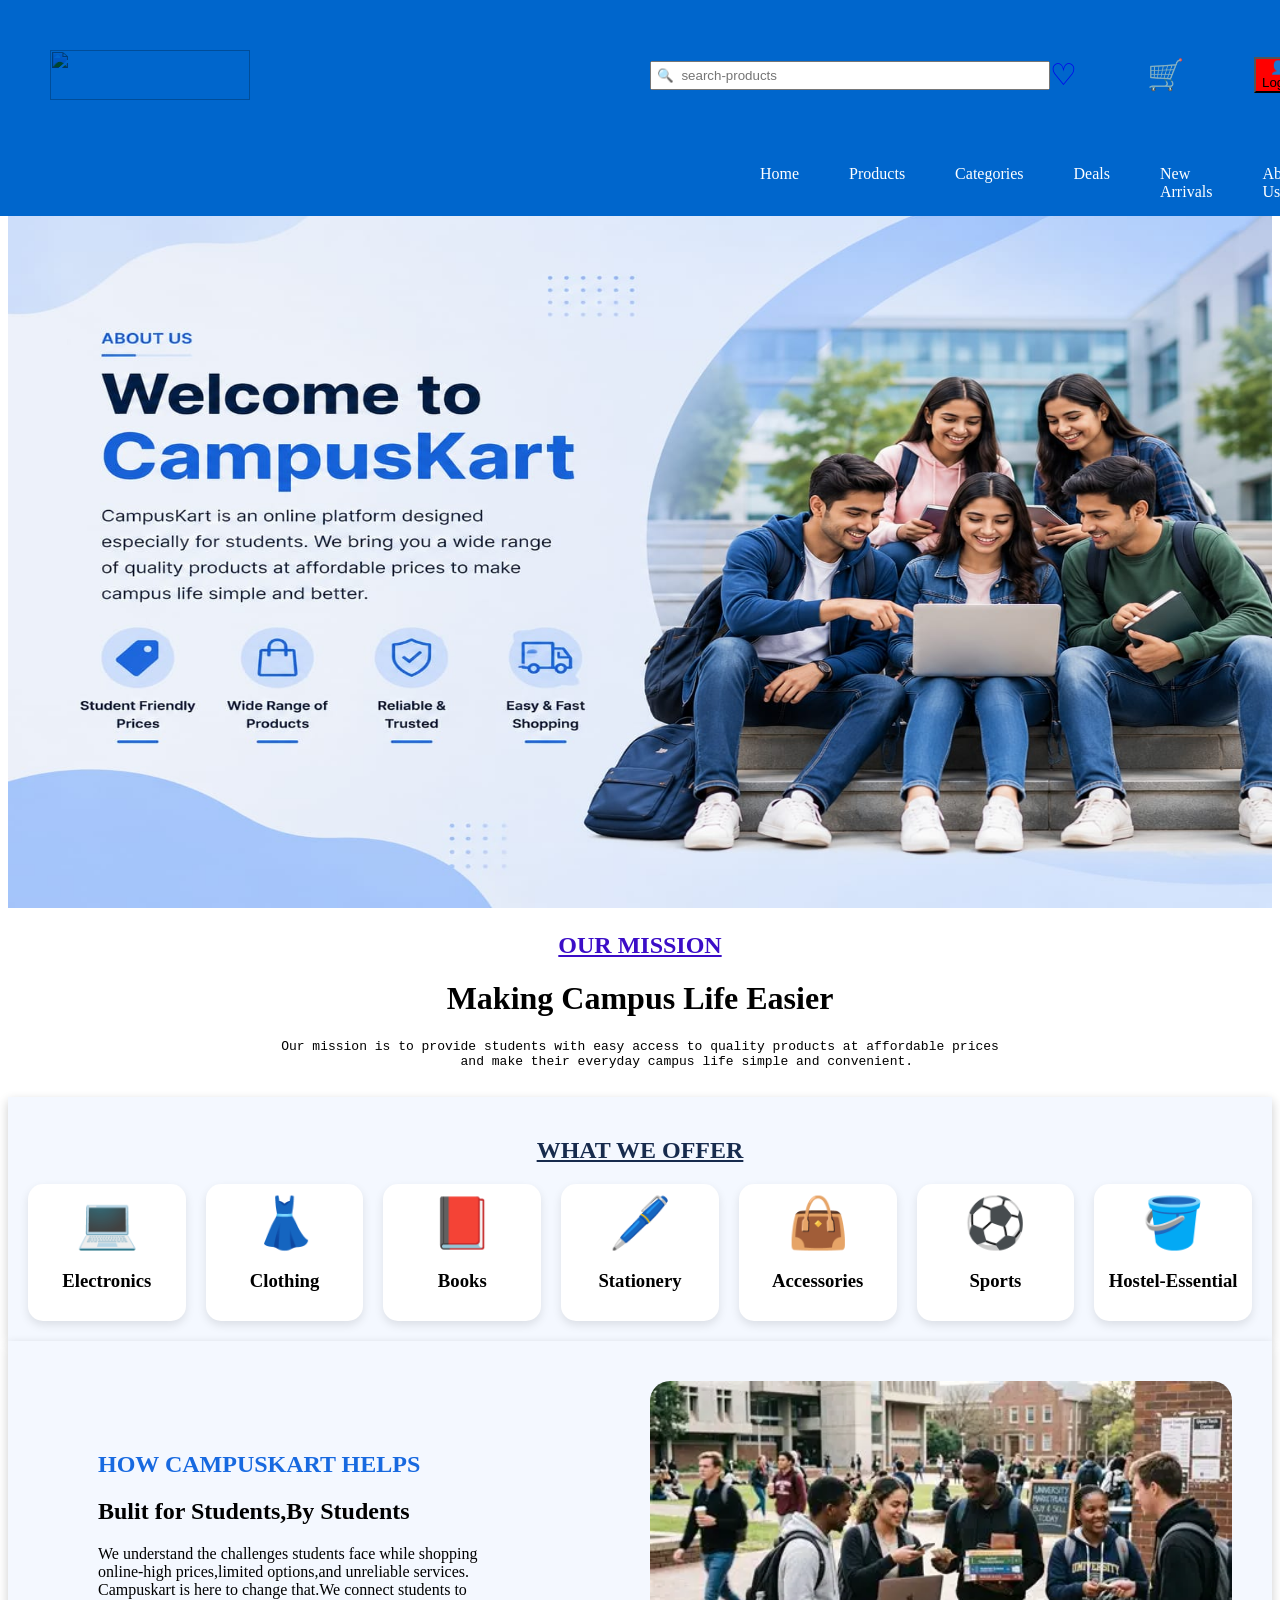
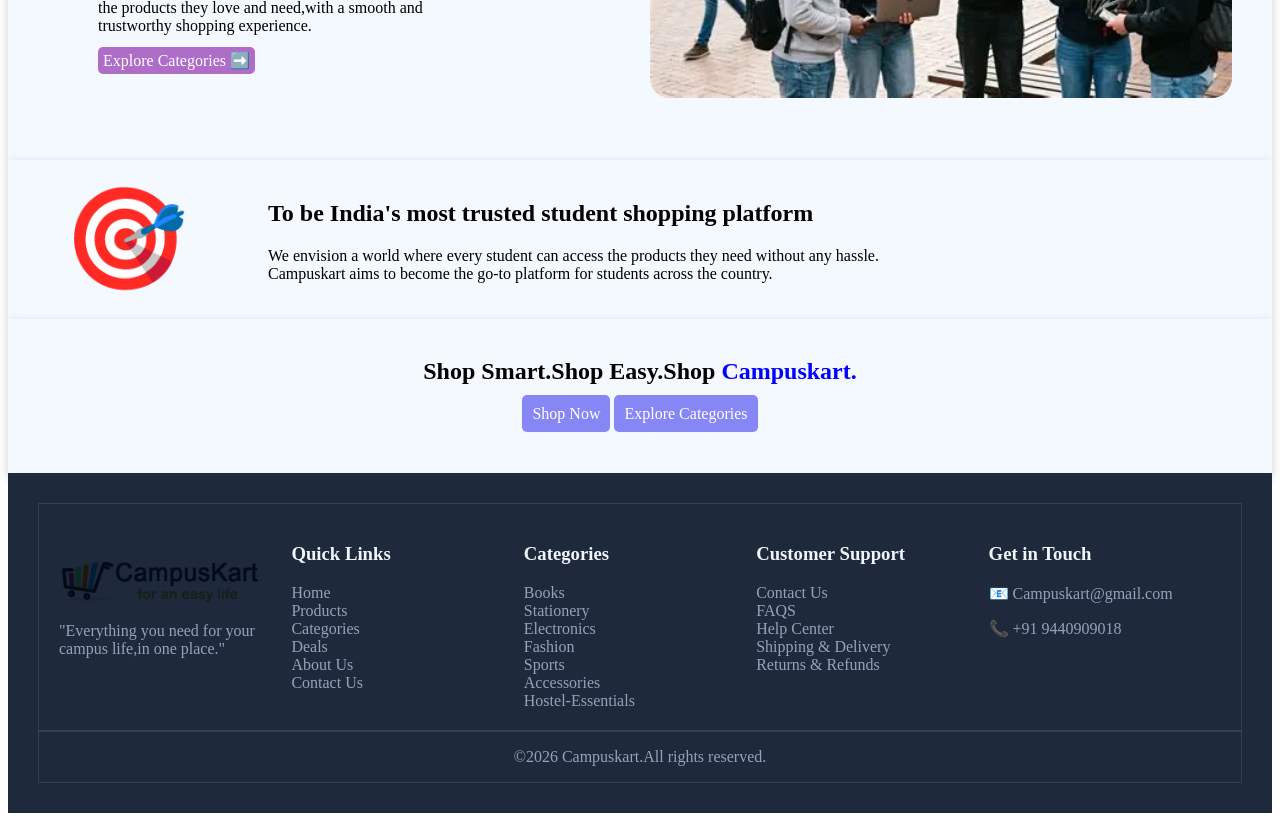
==== about-us.html @ a53f2f24 "initial commit" ====
<!DOCTYPE html>
<html>
    <head>
        <title>CampusKart</title>
        <link rel="stylesheet" href="about-us.css">
        <link rel="stylesheet" href="header.css">
        <link rel="stylesheet" href="footer.css">
    </head>
<body>
    <header>
        <div class="header-top">
        <img src="images/CampusKart-logo.jpg" width="200px" height="50px">
        <div class="search-box">
            <input type="text" placeholder="&#128269&nbsp;&nbsp;search-products" >
        </div>
        <div class="actions">
        <a href="#">&#9825</a>
        <a href="#">🛒</a>
        <button class="login-btn">&#128100; Login</button>
        </div>
        </div>
        <nav>
            <a href="index.html">Home</a>
            <a href="products.html">Products</a>
            <a href="categories.html">Categories</a>
            <a href="#">Deals</a>
            <a href="#">New Arrivals</a>
            <a href="about-us">About Us</a>
        </nav>
        </header>
        <main>
        <section class="hero">
            <img src="images/hero-section.jpg" alt="image not found">
        </section>
        <seection class="our-mission">
            <h2>OUR MISSION</h2>
            <h1>Making Campus Life Easier</h1>
            <pre>Our mission is to provide students with easy access to quality products at affordable prices
            and make their everyday campus life simple and convenient.
            </pre>
        </seection>
        <section class="we-offer">
            <h2>WHAT WE OFFER</h2>
            <div class="category-container">
                <div class="category-card">
                    <div class="icon">💻</div>
                    <h3>Electronics</h3>
                </div>
                <div class="category-card">
                    <div class="icon">👗</div>
                    <h3>Clothing</h3>
                </div>
                <div class="category-card">
                    <div class="icon">📕</div>
                    <h3>Books</h3>
                </div>
                <div class="category-card">
                    <div class="icon">🖊️</div>
                    <h3>Stationery</h3>
                </div>
                <div class="category-card">
                    <div class="icon">👜</div>
                    <h3>Accessories</h3>
                </div>
                <div class="category-card">
                    <div class="icon">⚽</div>
                    <h3>Sports</h3>
                </div>
                <div class="category-card">
                    <div class="icon">🪣</div>
                    <h3>Hostel-Essential</h3>
                </div>
            </div>
        </section>
        <section class="about-campuskart">
            <div class="about">
                <h2>HOW CAMPUSKART HELPS</h2>
                <h1>Bulit for Students,By Students</h1>
                <p>
                    We understand the challenges students face while shopping <br>
                    online-high prices,limited options,and unreliable services.<br>
                    Campuskart is here to change that.We connect students to <br>
                    the products they love and need,with a smooth and<br>
                    trustworthy shopping experience.
                </p>
                <a href="categories.html">Explore Categories ➡️</a>
            </div>
            <div class="campuskart">
                <img src="images/campus.jpg">
            </div>
        </section>
        <section class="vision">
            <div class="vision-icon">🎯</div>
            <div>
            <h1>To be India's most trusted student shopping platform</h1>
            <p>We envision a world where every student can access the products they need without any hassle.<br>
               Campuskart aims to become the go-to platform for students across the country.
            </p>
            </div>
        </section>
        <section class="section">
            <h1>Shop Smart.Shop Easy.Shop <span style="color:blue;">Campuskart.</h1>
                <a href="products.html">Shop Now</a>
                <a  href="categories.html">Explore Categories</a>
        </section>
    </main>
         <footer class="footer">
            <div class="footer-row-1">
                <div class="footer-column logo-column" >
                    <img src="images/Campuskart-logo.jpg" alt="logo">
                    <p>"Everything you need for your<br>campus life,in one place."</p>
                </div>
                <div class="footer-column">
                    <h3>Quick Links</h3>
                    <a href="">Home</a>
                    <a href="">Products</a>
                    <a href="">Categories</a>
                    <a href="">Deals</a>
                    <a href="">About Us</a>
                    <a href="">Contact Us</a>
                </div>
                <div class="footer-column">
                    <h3>Categories</h3>
                    <a href="">Books</a>
                    <a href="">Stationery</a>
                    <a href="">Electronics</a>
                    <a href="">Fashion</a>
                    <a href="">Sports</a>
                    <a href="">Accessories</a>
                    <a href="">Hostel-Essentials</a>
                </div>
                <div class="footer-column">
                    <h3>Customer Support</h3>
                    <a href="">Contact Us</a>
                    <a href="">FAQS</a>
                    <a href="">Help Center</a>
                    <a href="">Shipping & Delivery</a>
                    <a href="">Returns & Refunds</a>
                </div>
                <div class="footer-column">
                    <h3>Get in Touch</h3>
                    <p>📧 Campuskart@gmail.com</p>
                    <p>📞 +91 9440909018</p>
                </div>
            </div>
                <div class="footer-row-2">
                    <p>©️2026 Campuskart.All rights reserved.</p>
                </div>
            </div>
        </footer>
    </body>
---- about-us.css ----
main{
    padding-top:200px;
}
.hero img{
    height:700px;
    width:100%;
}
.our-mission h1,h2,pre{
text-align:center;
}
.our-mission h2{
    color:rgb(59, 13, 199);
    text-decoration:underline;
}
.category-container{
    display:grid;
    grid-template-columns:repeat(7,1fr);
    gap:20px;
}
.we-offer{
    padding:20px;
    background-color:#F4F8FF;
    box-shadow:0 4px 10px rgba(0,0,0,0.2);
}
.we-offer h2{
    color:#172B4D;
    text-decoration:underline;
}
.icon{
    font-size:50px;
    text-align:center;
}
.category-card{
    background-color:white;
    border-radius:15px;
    padding:10px;
    box-shadow:0 4px 10px rgba(0,0,0,0.1);
}
.category-card h3{
    text-align:center;
}
.about-campuskart{
    display:grid;
    grid-template-columns:repeat(2,1fr);
    gap:20px;
    padding:40px;
    background-color:#F4F8FF;
    box-shadow:0 4px 10px rgba(0,0,0,0.2);
}
.about h2{
    color:#1769E0;
    text-align:start;
}
.about{
    text-align:start;
    margin:50px;
}
.about a{
    background-color:rgb(174, 110, 200);
    text-decoration:none;
    color:white;
    padding:5px;
    border-radius:5px;
}
.campuskart img{
     width:100%;
     object-fit:cover;
     border-radius:20px;
}
.vision{
    display:flex;
    gap:80px;
    padding:20px;
    background-color:#F4F8FF;
    box-shadow:0 4px 10px rgba(0,0,0,0.2);
}
.vision-icon{
    margin-left:35px;
    font-size:100px;

}
.section{
    text-align:center;
     background-color:#F4F8FF;
     box-shadow:0 4px 10px rgba(0,0,0,0.2);
     padding:20px;
     padding-bottom:50px;
}
.section a{
    background-color:rgb(134, 134, 245);
    color:white;
    text-decoration:none;
    padding:10px;
    border-radius:5px;
}
---- header.css ----
header{
     background-color:#0066cc; 
     position:fixed;
     top:0;
     left:0;
     width:100%;
     z-index:1000;  
}
.header-top{
    display:flex;
    align-items:center;
    justify-content:space-between;
    padding:50px;
}
header img{
    mix-blend-mode:multiply;
}
.search-box input{
    box-sizing:border-box;
    width:400px;
    padding:5px;
    margin-left:400px;
}
.actions{
    display:flex;
    gap:70px;
}
.actions a{
    text-decoration:none;
    font-size:30px;
}
.login-btn{
    background-color:red;
}
nav{
    display:flex;
    gap:50px;
    padding:15px 100px 15px 760px;
}
nav a{
    text-decoration:none;
    color:white;

}
---- footer.css ----
.footer{
    padding:30px;
    background-color:#1E293B;
}
.footer-row-1{
    padding:20px;
    display:grid;
    grid-template-columns:repeat(5,1fr);
    border: 1px solid #334155;
}
.footer-column img{
    width:200px;
    mix-blend-mode:multiply;
}
.footer-column a{
    text-decoration:none;
    color:#94A3B8;
    display:block;
}
.footer-column h3{
    color:#F1F5F9;
}
.logo-column{
    margin-top:35px;
}
.footer-column p{
     color:#94A3B8;

}
.footer-row-2{
    text-align:center;
    border: 1px solid #334155;
     color:#94A3B8;
}
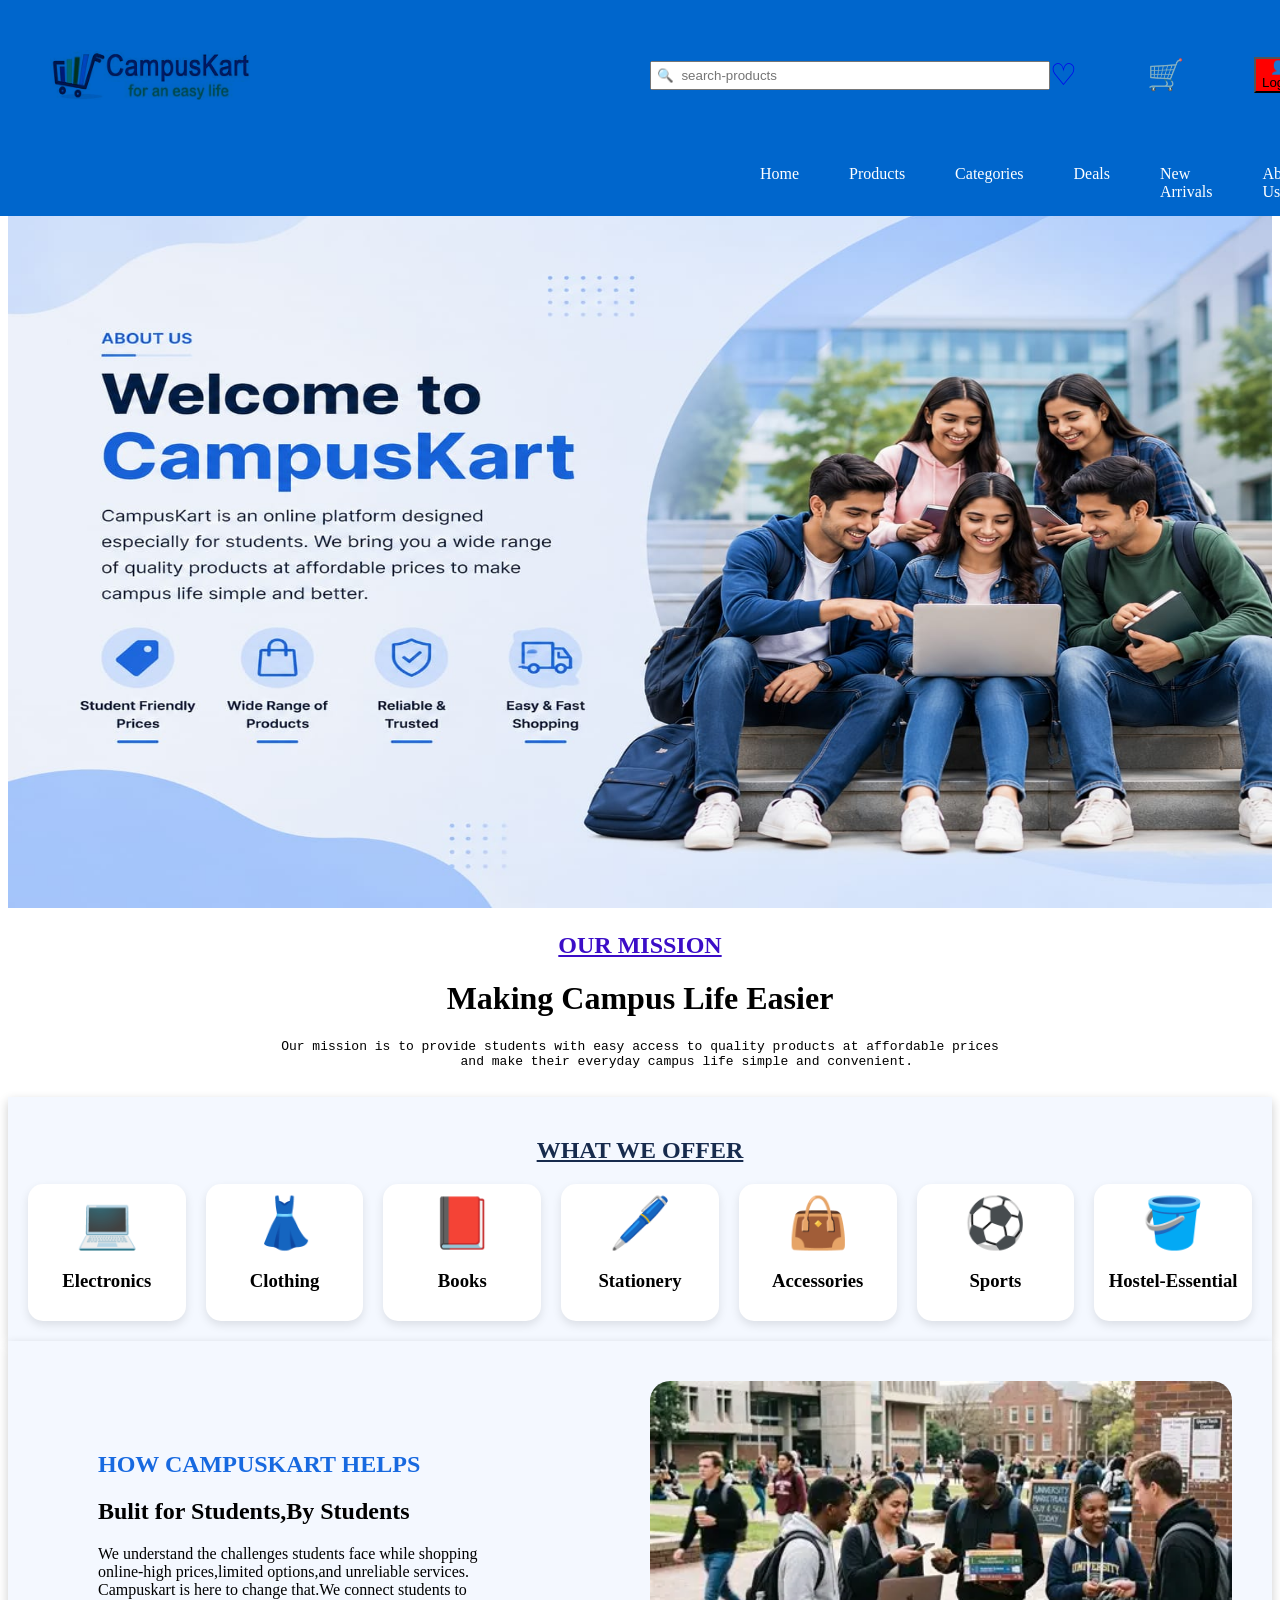
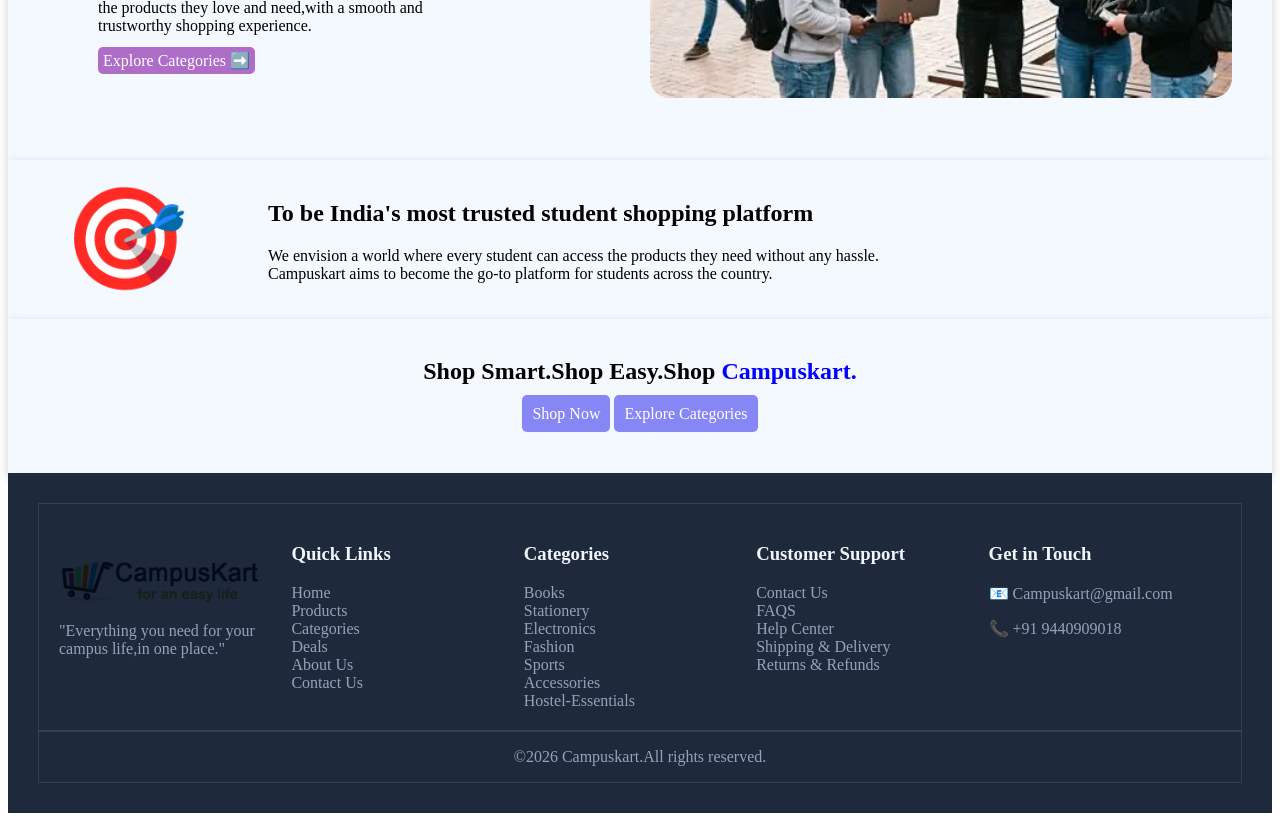
==== commit 2f1bec07: "fixed logo error" ====
--- a/about-us.html
+++ b/about-us.html
@@ -9,7 +9,7 @@
 <body>
     <header>
         <div class="header-top">
-        <img src="images/CampusKart-logo.jpg" width="200px" height="50px">
+        <img src="images/Campuskart-logo.jpg" width="200px" height="50px">
         <div class="search-box">
             <input type="text" placeholder="&#128269&nbsp;&nbsp;search-products" >
         </div>
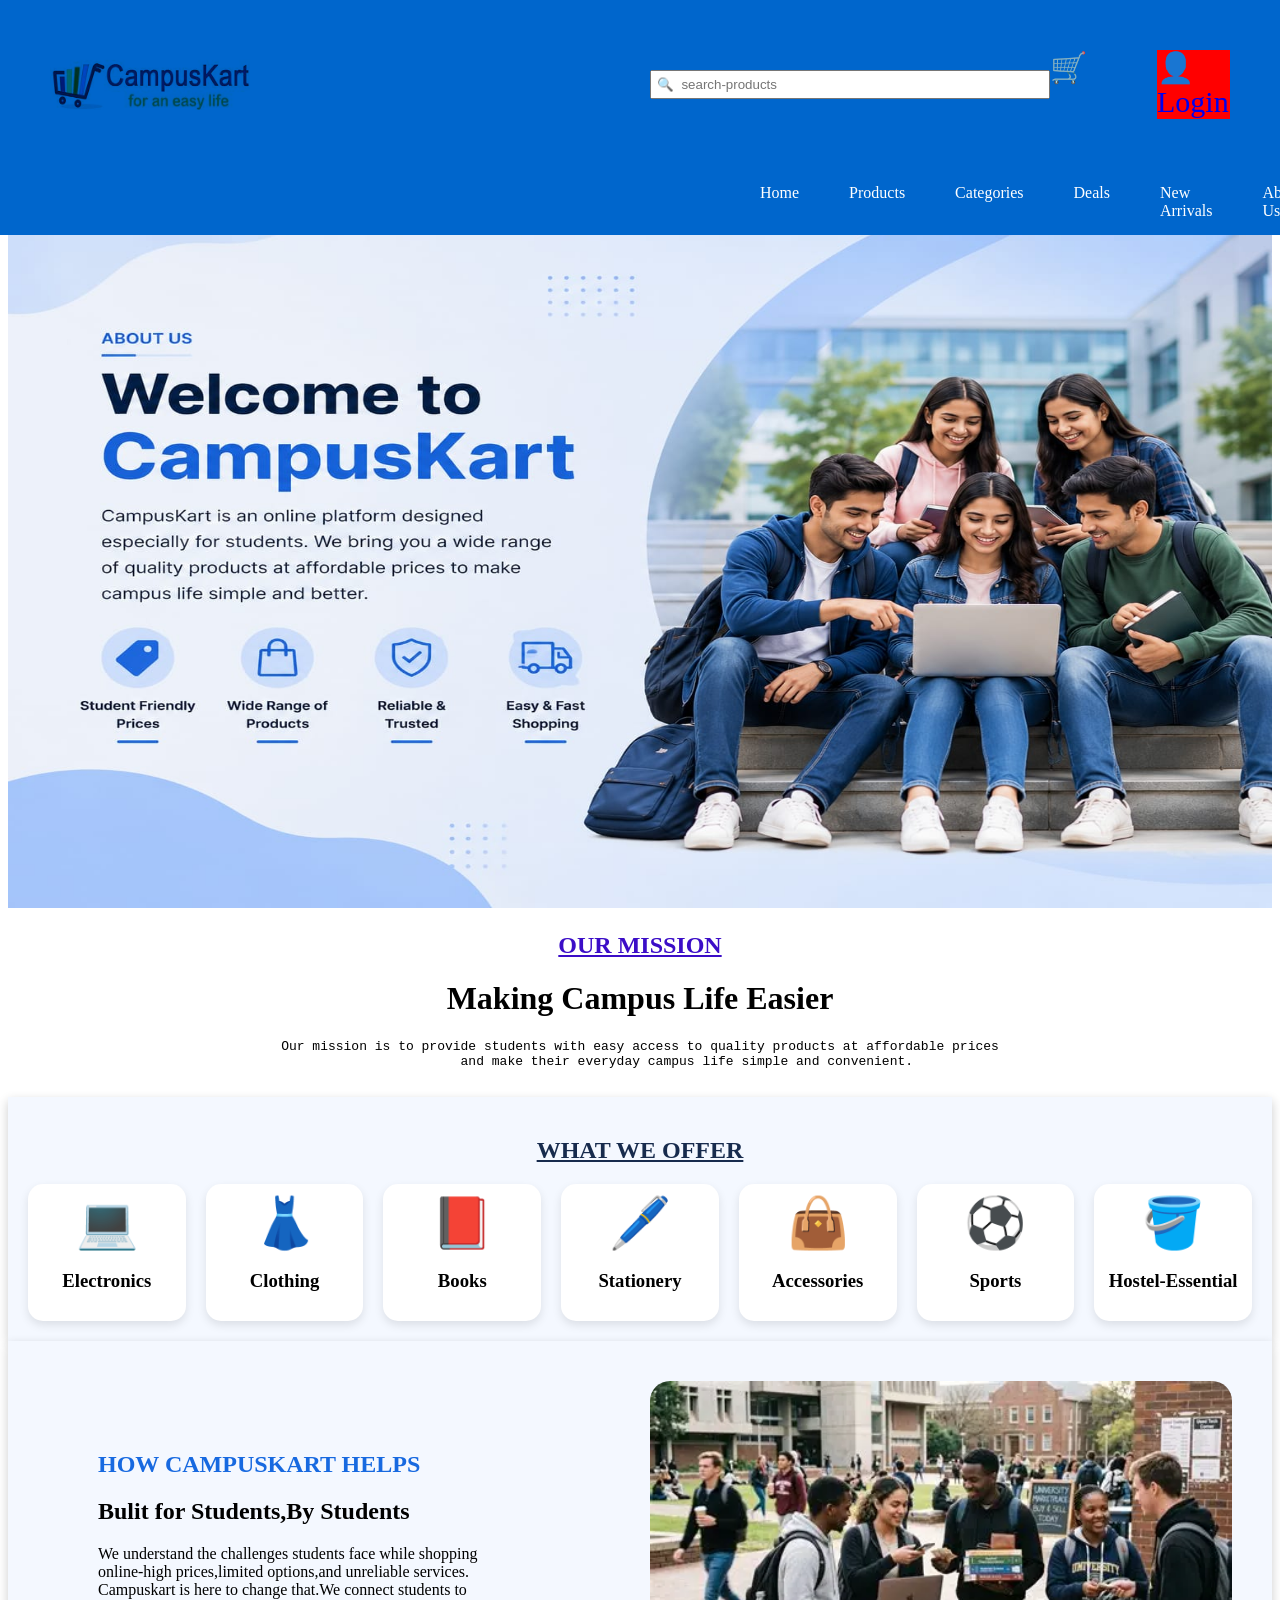
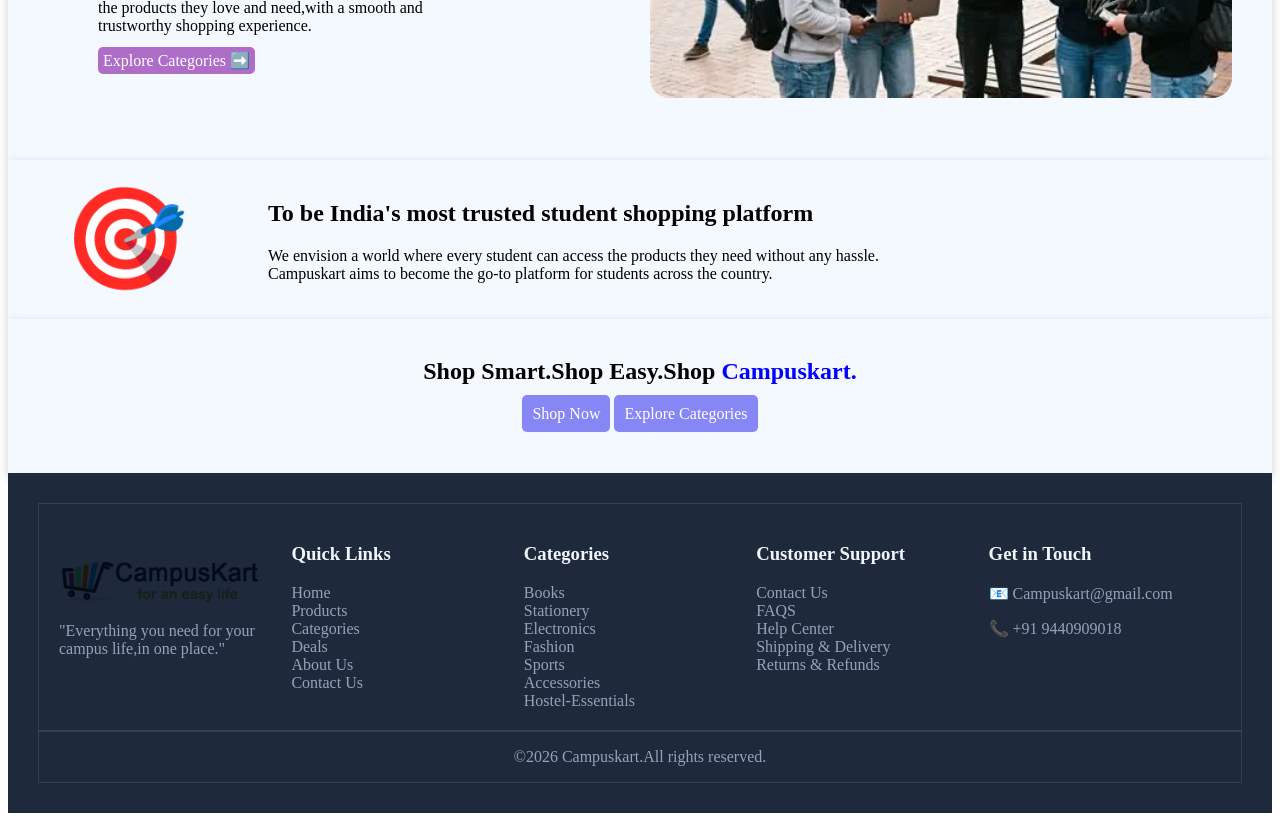
==== commit 14812526: "login page created" ====
--- a/about-us.html
+++ b/about-us.html
@@ -9,14 +9,13 @@
 <body>
     <header>
         <div class="header-top">
-        <img src="images/Campuskart-logo.jpg" width="200px" height="50px">
-        <div class="search-box">
-            <input type="text" placeholder="&#128269&nbsp;&nbsp;search-products" >
-        </div>
+        <img src="images/Campuskart-logo.jpg" width="200px" height="50px" action="products.html">
+        <form class="search-box" id="searchForm" action="products.html" >
+            <input type="text" name="search" placeholder="&#128269;&nbsp;&nbsp;search-products" >
+        </form>
         <div class="actions">
-        <a href="#">&#9825</a>
         <a href="#">🛒</a>
-        <button class="login-btn">&#128100; Login</button>
+        <a href="login.html" class="login-btn">&#128100; Login</a>
         </div>
         </div>
         <nav>
@@ -148,4 +147,5 @@
                 </div>
             </div>
         </footer>
+         <script src="auth.js"></script>
     </body>
--- a/header.css
+++ b/header.css
@@ -41,4 +41,75 @@
     text-decoration:none;
     color:white;
 
+}
+.user-name {
+  color: #fff;
+  font-size: 20px;
+  font-weight: bold;
+}
+
+.logout-btn {
+  background: red;
+  color: #fff;
+  border: none;
+  padding: 8px 15px;
+  border-radius: 6px;
+  cursor: pointer;
+  font-size: 14px;
+}
+/* ===== USER DROPDOWN ===== */
+.user-dropdown {
+  position: relative;
+  display: inline-block;
+}
+
+.user-name {
+  color: #fff;
+  font-size: 18px;
+  font-weight: bold;
+  cursor: pointer;
+  padding: 8px 12px;
+  border-radius: 6px;
+  transition: 0.2s;
+  user-select: none;
+}
+
+.user-name:hover {
+  background: rgba(255, 255, 255, 0.15);
+}
+
+.dropdown-menu {
+  display: none;
+  position: absolute;
+  top: 100%;
+  right: 0;
+  background: #ffffff;
+  min-width: 180px;
+  box-shadow: 0 4px 12px rgba(0, 0, 0, 0.2);
+  border-radius: 8px;
+  overflow: hidden;
+  margin-top: 8px;
+  z-index: 2000;
+}
+
+.dropdown-menu.show {
+  display: block;
+}
+
+.dropdown-menu a {
+  display: block;
+  padding: 12px 16px;
+  color: #2c3e50 !important;
+  text-decoration: none;
+  font-size: 15px !important;
+  transition: 0.2s;
+}
+
+.dropdown-menu a:hover {
+  background: #f1f1f1;
+}
+
+.dropdown-menu a:last-child {
+  color: #e74c3c !important;
+  font-weight: bold;
 }
